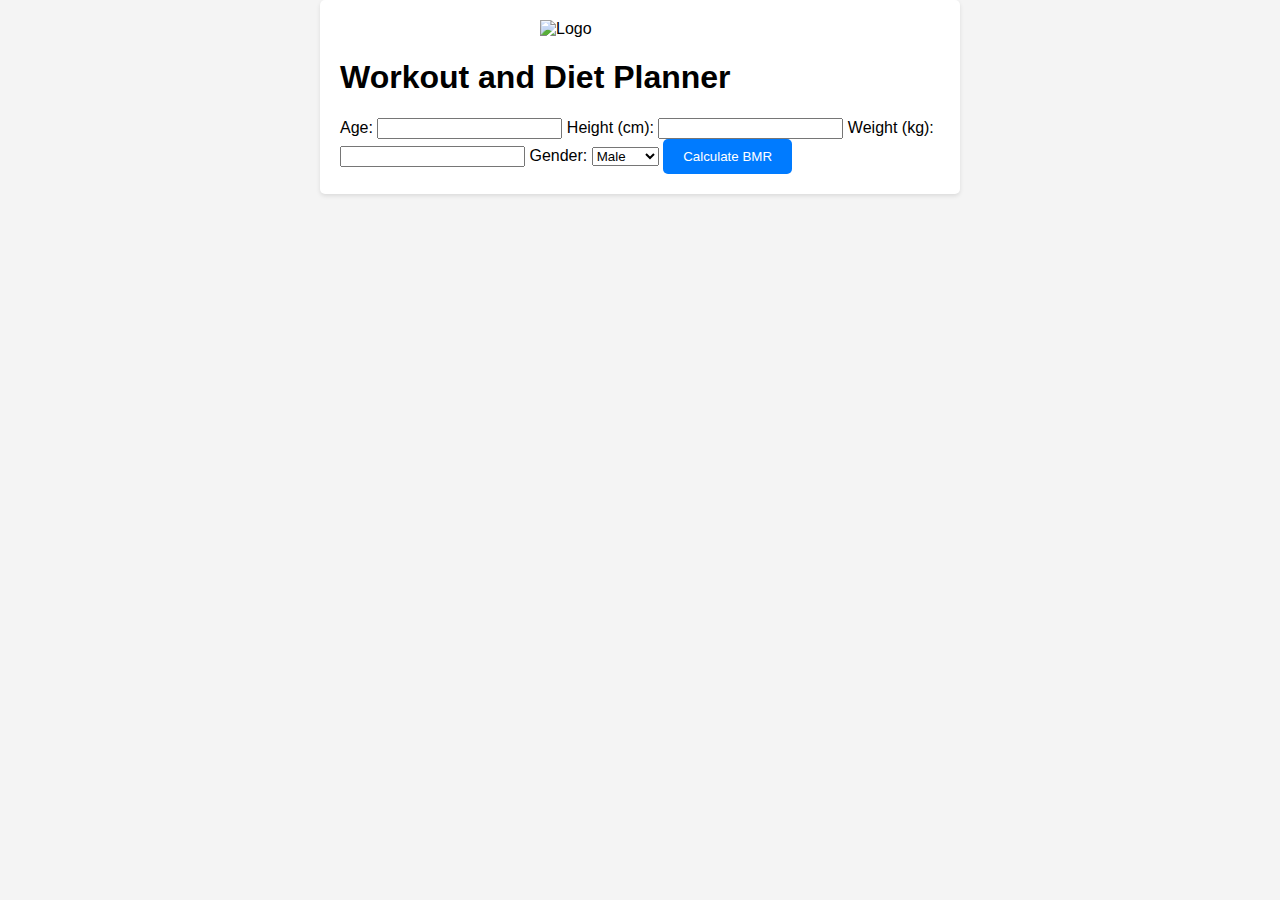
==== index.html @ a8cd9619 "updated index.html , style.css" ====
<!DOCTYPE html>
<html lang="en">
<head>
    <meta charset="UTF-8">
    <meta name="viewport" content="width=device-width, initial-scale=1.0">
    <link rel="stylesheet" href="style.css">
    <title>Workout and Diet Planner</title>
    <script>
        function calculateBMR(){
            window.open("calculate.html")
        }
    </script>
</head>
<body>
    <div class="container">
        <img src="https://encrypted-tbn0.gstatic.com/images?q=tbn:ANd9GcTtkIGXx4ZKHASgoNs0MGwedchR7hlHmCD0gA&usqp=CAU" alt="Logo" class="logo">
        <h1>Workout and Diet Planner</h1>
            <form id="userDataForm">
              <label for="age">Age:</label>
              <input type="number" id="age" name="age" required>
              <label for="height">Height (cm):</label>
              <input type="number" id="height" name="height" required>
              <label for="weight">Weight (kg):</label>
              <input type="number" id="weight" name="weight" required>
              <label for="gender">Gender:</label>
              <select id="gender" name="gender" required>
                <option value="male">Male</option>
                <option value="female">Female</option>
              </select>
              <button type="button" onclick="calculateBMR()">Calculate BMR</button>
            </form>
          </div>
          <script src="script.js"></script>
        </body>
        </html>
---- style.css ----
body {
    font-family: Arial, sans-serif;
    margin: 0;
    padding: 0;
    background-color: #f4f4f4;
  }
  
  .container {
    max-width: 600px;
    margin: 0 auto;
    padding: 20px;
    background-color: #fff;
    border-radius: 5px;
    box-shadow: 0 2px 4px rgba(0, 0, 0, 0.1);
  }
  
  button {
    padding: 10px 20px;
    background-color: #007bff;
    color: #fff;
    border: none;
    border-radius: 5px;
    cursor: pointer;
  }
  
  button:hover {
    background-color: #0056b3;
  }
  .logo{
    display: block;
    margin: 0 auto;
    max-width: 200px; /* Adjust the width as needed */
    height: auto; 
  }
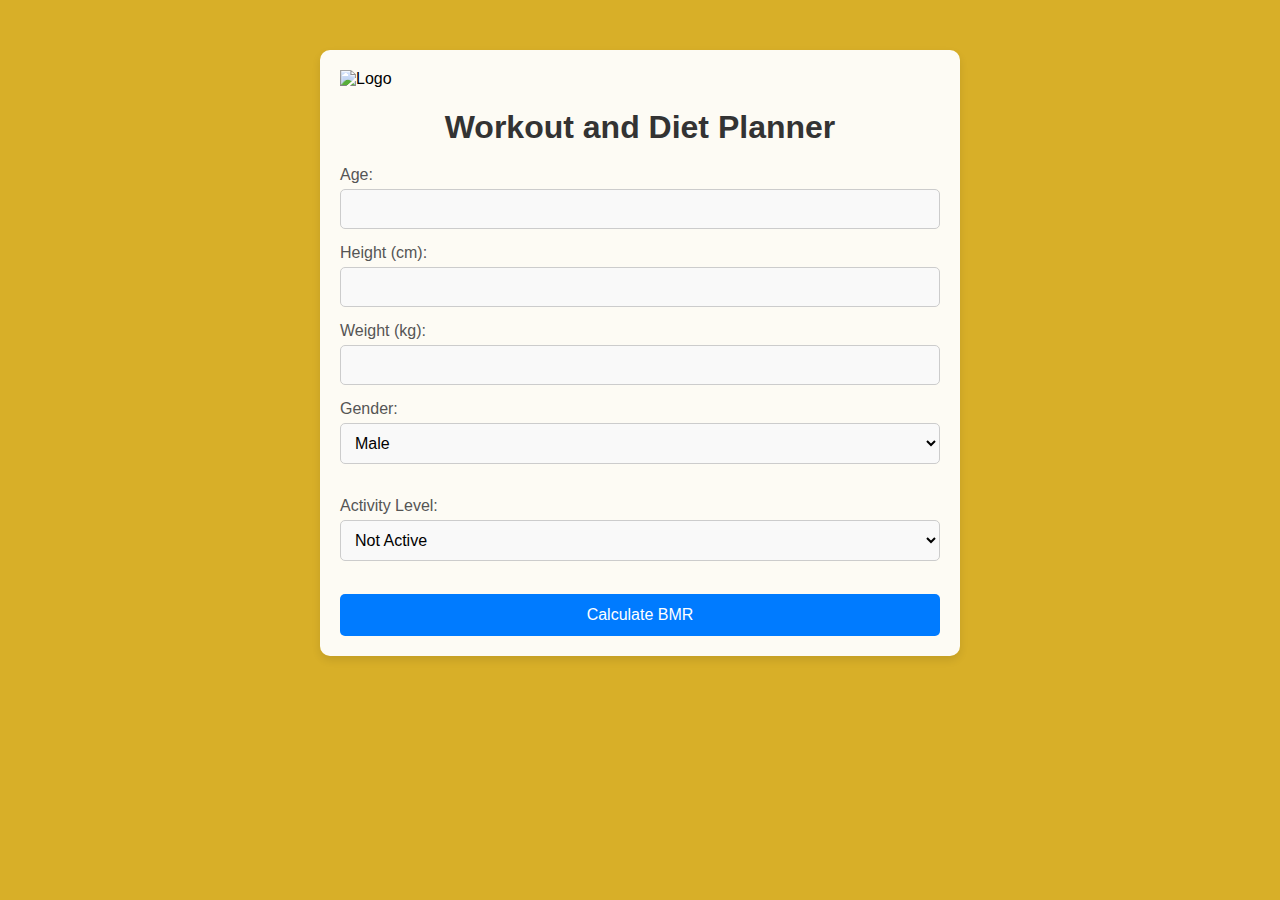
==== commit a63be8cd: "updated all files" ====
--- a/index.html
+++ b/index.html
@@ -17,17 +17,29 @@
         <h1>Workout and Diet Planner</h1>
             <form id="userDataForm">
               <label for="age">Age:</label>
-              <input type="number" id="age" name="age" required>
+              <input type="number" id="age" name="age" required> 
+
               <label for="height">Height (cm):</label>
               <input type="number" id="height" name="height" required>
+
               <label for="weight">Weight (kg):</label>
               <input type="number" id="weight" name="weight" required>
+
               <label for="gender">Gender:</label>
               <select id="gender" name="gender" required>
+
                 <option value="male">Male</option>
                 <option value="female">Female</option>
-              </select>
-              <button type="button" onclick="calculateBMR()">Calculate BMR</button>
+              </select><br>
+
+              <label for="activity">Activity Level:</label>
+            <select id="activity" name="activity" required>
+                <option value="not-active">Not Active</option>
+                <option value="active">Active</option>
+                <option value="very-active">Very Active</option>
+            </select><br>
+
+           <button type="button" onclick="calculateBMR()">Calculate BMR</button>
             </form>
           </div>
           <script src="script.js"></script>
--- a/style.css
+++ b/style.css
@@ -2,33 +2,68 @@
     font-family: Arial, sans-serif;
     margin: 0;
     padding: 0;
-    background-color: #f4f4f4;
+    background-color: #f0f0f0;
   }
   
   .container {
     max-width: 600px;
-    margin: 0 auto;
+    margin: 50px auto;
     padding: 20px;
-    background-color: #fff;
+    background-color: rgba(255, 255, 255, 0.95); /* Slightly transparent white background */
+    border-radius: 10px;
+    box-shadow: 0 4px 8px rgba(0, 0, 0, 0.1);
+  }
+  
+  h1 {
+    text-align: center;
+    margin-bottom: 20px;
+    color: #333;
+  }
+  
+  form {
+    display: flex;
+    flex-direction: column;
+  }
+  
+  label {
+    font-size: 16px;
+    margin-bottom: 5px;
+    color: #555;
+  }
+  
+  input[type="number"],
+  select {
+    padding: 10px;
+    margin-bottom: 15px;
+    border: 1px solid #ccc;
     border-radius: 5px;
-    box-shadow: 0 2px 4px rgba(0, 0, 0, 0.1);
+    font-size: 16px;
+    background-color: #f9f9f9; /* Light gray background for input fields */
   }
   
   button {
-    padding: 10px 20px;
+    padding: 12px 24px;
     background-color: #007bff;
     color: #fff;
     border: none;
     border-radius: 5px;
     cursor: pointer;
+    font-size: 16px;
+    transition: background-color 0.3s;
   }
   
   button:hover {
     background-color: #0056b3;
   }
-  .logo{
-    display: block;
-    margin: 0 auto;
-    max-width: 200px; /* Adjust the width as needed */
-    height: auto; 
-  }+  
+  button:focus {
+    outline: none;
+  }
+  
+  /* Adding a background image for the body */
+  body {
+    background: url('background-image.jpg') no-repeat center center fixed;
+    background-size: cover;
+    background-color: #d8af28; /* Fallback background color */
+  }
+  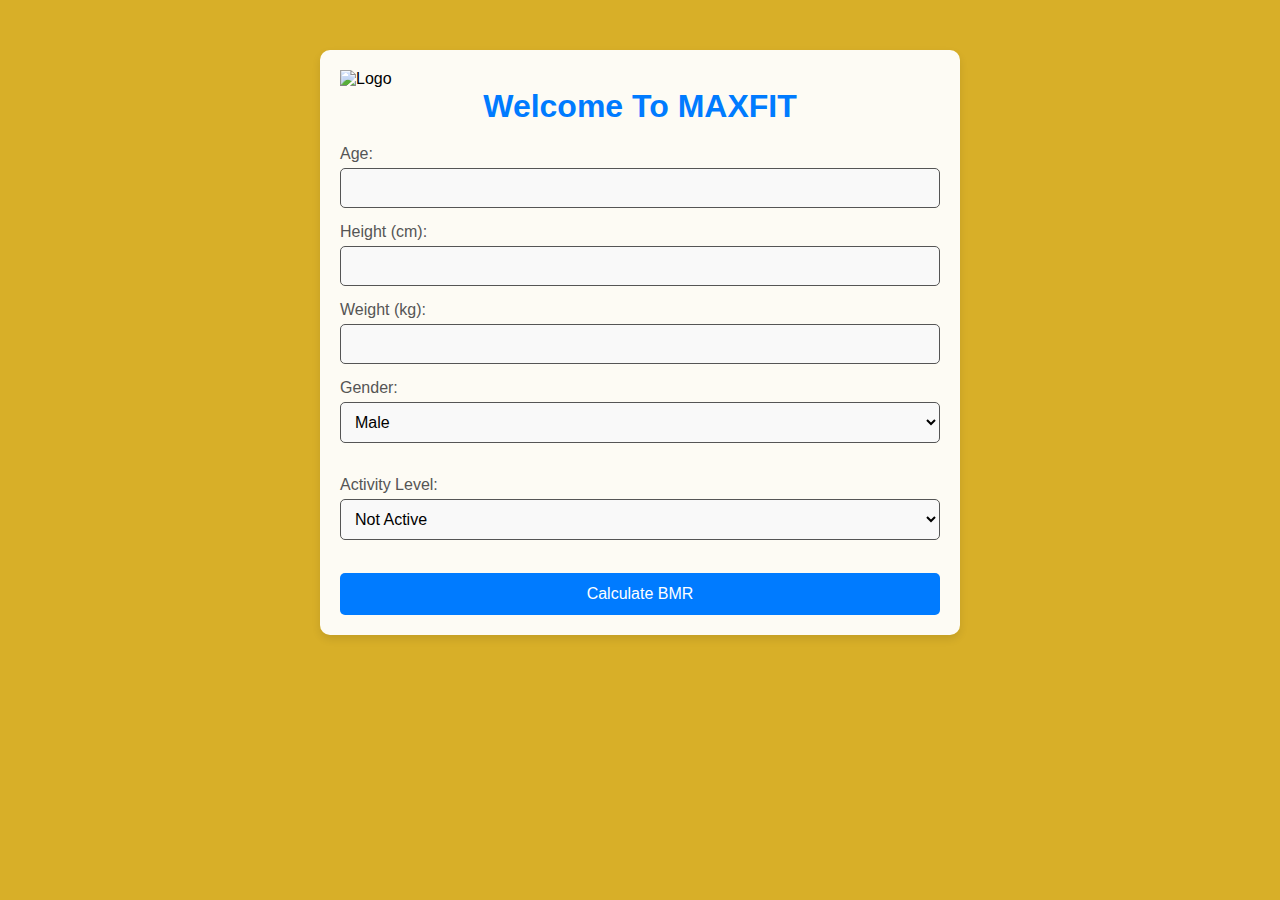
==== commit eb006b73: "Add files via upload" ====
--- a/index.html
+++ b/index.html
@@ -14,7 +14,7 @@
 <body>
     <div class="container">
         <img src="https://encrypted-tbn0.gstatic.com/images?q=tbn:ANd9GcTtkIGXx4ZKHASgoNs0MGwedchR7hlHmCD0gA&usqp=CAU" alt="Logo" class="logo">
-        <h1>Workout and Diet Planner</h1>
+        <h1>Welcome To MAXFIT</h1>
             <form id="userDataForm">
               <label for="age">Age:</label>
               <input type="number" id="age" name="age" required> 
--- a/style.css
+++ b/style.css
@@ -1,69 +1,89 @@
+/* Apply a consistent color scheme */
+:root {
+  --primary-color: #007bff; /* Blue */
+  --secondary-color: #555; /* Gray */
+  --background-color: #f0f0f0;
+  --background-translucent: rgba(255, 255, 255, 0.95);
+  --light-gray: #f9f9f9;
+  --accent-color: #d8af28; /* Gold */
+}
+
+/* Reset default styles */
+body, h1 {
+  margin: 0;
+  padding: 0;
+}
+
+/* Apply background color and font styles */
 body {
-    font-family: Arial, sans-serif;
-    margin: 0;
-    padding: 0;
-    background-color: #f0f0f0;
-  }
-  
-  .container {
-    max-width: 600px;
-    margin: 50px auto;
-    padding: 20px;
-    background-color: rgba(255, 255, 255, 0.95); /* Slightly transparent white background */
-    border-radius: 10px;
-    box-shadow: 0 4px 8px rgba(0, 0, 0, 0.1);
-  }
-  
-  h1 {
-    text-align: center;
-    margin-bottom: 20px;
-    color: #333;
-  }
-  
-  form {
-    display: flex;
-    flex-direction: column;
-  }
-  
-  label {
-    font-size: 16px;
-    margin-bottom: 5px;
-    color: #555;
-  }
-  
-  input[type="number"],
-  select {
-    padding: 10px;
-    margin-bottom: 15px;
-    border: 1px solid #ccc;
-    border-radius: 5px;
-    font-size: 16px;
-    background-color: #f9f9f9; /* Light gray background for input fields */
-  }
-  
-  button {
-    padding: 12px 24px;
-    background-color: #007bff;
-    color: #fff;
-    border: none;
-    border-radius: 5px;
-    cursor: pointer;
-    font-size: 16px;
-    transition: background-color 0.3s;
-  }
-  
-  button:hover {
-    background-color: #0056b3;
-  }
-  
-  button:focus {
-    outline: none;
-  }
-  
-  /* Adding a background image for the body */
-  body {
-    background: url('background-image.jpg') no-repeat center center fixed;
-    background-size: cover;
-    background-color: #d8af28; /* Fallback background color */
-  }
+  font-family: Arial, sans-serif;
+  background: var(--background-color);
+}
+
+/* Create a centered container */
+.container {
+  max-width: 600px;
+  margin: 50px auto;
+  padding: 20px;
+  background-color: var(--background-translucent);
+  border-radius: 10px;
+  box-shadow: 0 4px 8px rgba(0, 0, 0, 0.1);
+}
+
+/* Style headings */
+h1 {
+  text-align: center;
+  margin-bottom: 20px;
+  color: var(--primary-color);
+}
+
+/* Style form elements */
+form {
+  display: flex;
+  flex-direction: column;
+}
+
+label {
+  font-size: 16px;
+  margin-bottom: 5px;
+  color: var(--secondary-color);
+}
+
+input[type="number"],
+select {
+  padding: 10px;
+  margin-bottom: 15px;
+  border: 1px solid var(--secondary-color);
+  border-radius: 5px;
+  font-size: 16px;
+  background-color: var(--light-gray);
+}
+
+button {
+  padding: 12px 24px;
+  background-color: var(--primary-color);
+  color: #fff;
+  border: none;
+  border-radius: 5px;
+  cursor: pointer;
+  font-size: 16px;
+  transition: background-color 0.3s;
+}
+
+button:hover {
+  background-color: #0056b3;
+}
+
+button:focus {
+  outline: none;
+}
+
+/* Set a beautiful background image with an overlay */
+body {
+  background: url('background-image.jpg') no-repeat center center fixed,
+              var(--accent-color);
+  background-size: cover;
+  background-blend-mode: overlay;
+}
+
   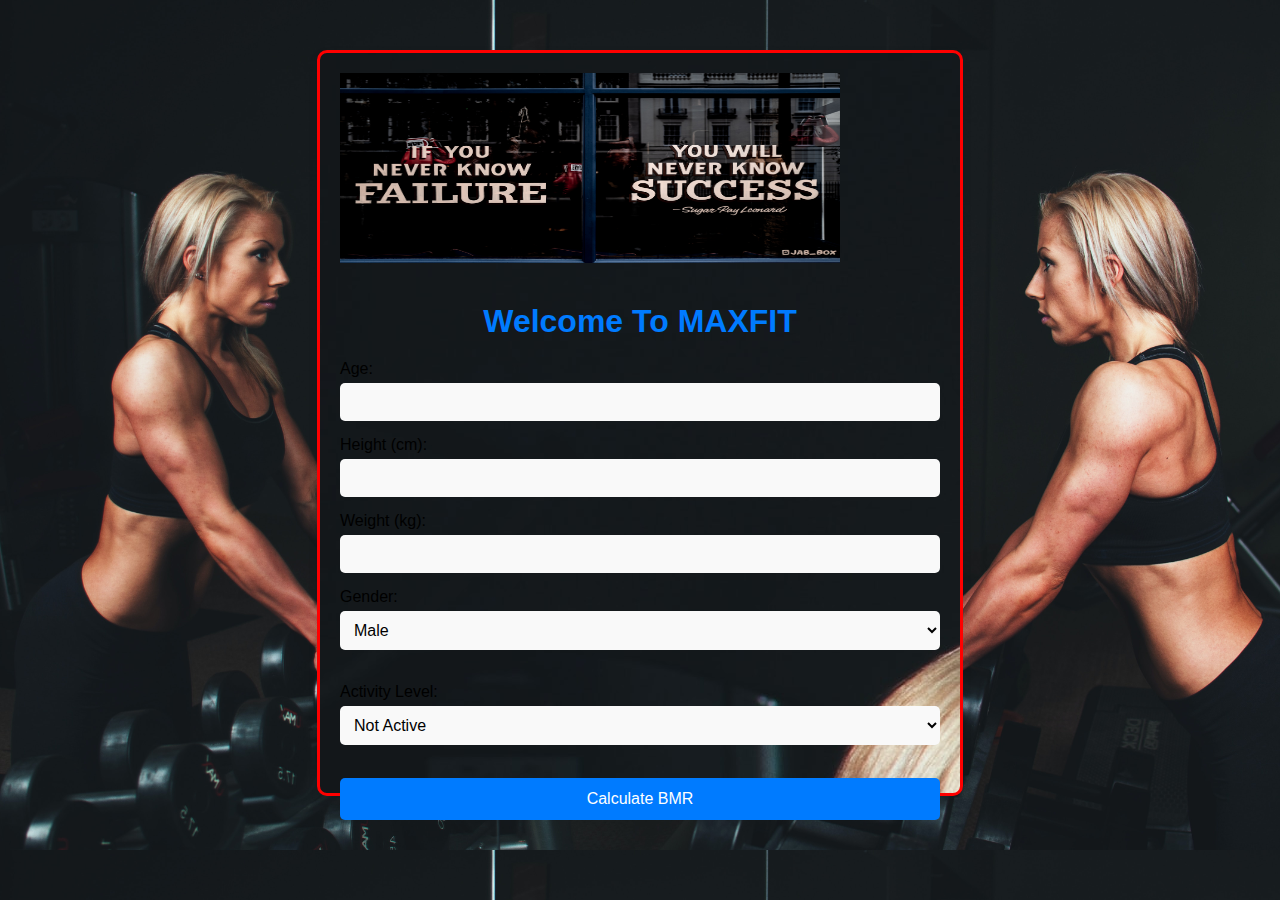
==== commit 42142a89: "updated all files" ====
--- a/index.html
+++ b/index.html
@@ -10,10 +10,18 @@
             window.open("calculate.html")
         }
     </script>
+    <style type="text/css">
+      div{
+        height : 700px;
+        border : 3px solid red;
+        background: url('both.jpg');
+      }
+    </style>
 </head>
 <body>
     <div class="container">
-        <img src="https://encrypted-tbn0.gstatic.com/images?q=tbn:ANd9GcTtkIGXx4ZKHASgoNs0MGwedchR7hlHmCD0gA&usqp=CAU" alt="Logo" class="logo">
+        <img src="logo.jpg" alt="Logo" width="500px" height="190px" class="logo">
+        <br><br><br>
         <h1>Welcome To MAXFIT</h1>
             <form id="userDataForm">
               <label for="age">Age:</label>
--- a/style.css
+++ b/style.css
@@ -1,11 +1,11 @@
 /* Apply a consistent color scheme */
 :root {
-  --primary-color: #007bff; /* Blue */
-  --secondary-color: #555; /* Gray */
+  --primary-color: #007bff; Blue
+  --secondary-color: #555; Gray
   --background-color: #f0f0f0;
   --background-translucent: rgba(255, 255, 255, 0.95);
   --light-gray: #f9f9f9;
-  --accent-color: #d8af28; /* Gold */
+  --accent-color: #d8af28; Gold
 }
 
 /* Reset default styles */
@@ -80,10 +80,11 @@
 
 /* Set a beautiful background image with an overlay */
 body {
-  background: url('background-image.jpg') no-repeat center center fixed,
-              var(--accent-color);
+  background: url('both.jpg');
+   /* no-repeat center center fixed, */
+              /* var(--accent-color); */
   background-size: cover;
-  background-blend-mode: overlay;
+  /* background-blend-mode: overlay; */
 }
 
   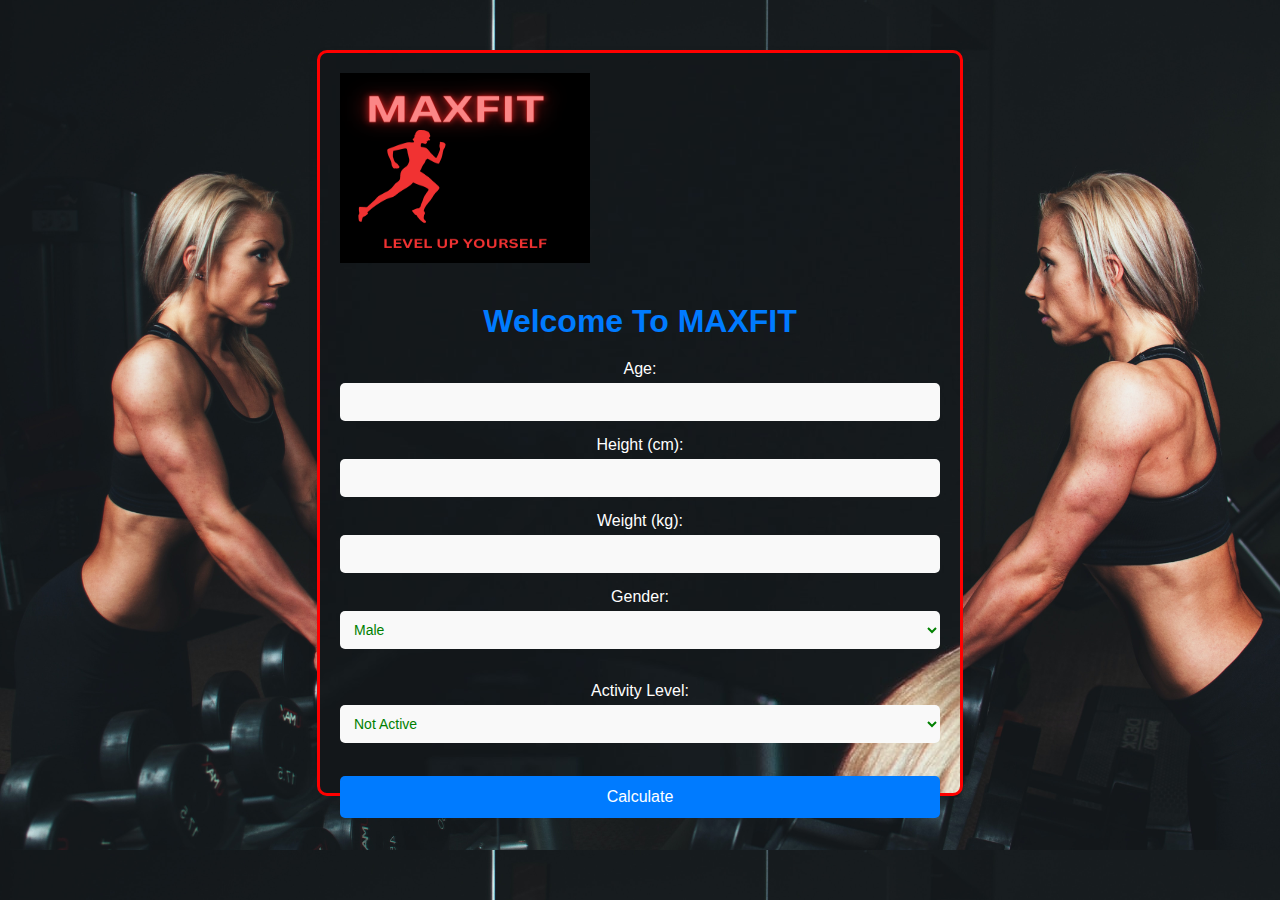
==== commit d3b1e16a: "Add files via upload" ====
--- a/index.html
+++ b/index.html
@@ -20,7 +20,7 @@
 </head>
 <body>
     <div class="container">
-        <img src="logo.jpg" alt="Logo" width="500px" height="190px" class="logo">
+        <img src="image.png" alt="Logo" width="250px" height="190px" class="logo">
         <br><br><br>
         <h1>Welcome To MAXFIT</h1>
             <form id="userDataForm">
@@ -47,7 +47,7 @@
                 <option value="very-active">Very Active</option>
             </select><br>
 
-           <button type="button" onclick="calculateBMR()">Calculate BMR</button>
+           <button type="button" onclick="calculateBMR()">Calculate</button>
             </form>
           </div>
           <script src="script.js"></script>
--- a/style.css
+++ b/style.css
@@ -39,14 +39,16 @@
 
 /* Style form elements */
 form {
+  text-align: center;
   display: flex;
   flex-direction: column;
 }
 
 label {
+  color: #fff;
   font-size: 16px;
   margin-bottom: 5px;
-  color: var(--secondary-color);
+  /* color: var(--secondary-color); */
 }
 
 input[type="number"],
@@ -86,5 +88,14 @@
   background-size: cover;
   /* background-blend-mode: overlay; */
 }
+input, select {
+  color: green; /* Change to the desired text color */
+  font-size: 14px; /* Change to the desired font size */
+}
 
-  +/* Adjust the width of the select box */
+#goal {
+  width: 500px; /* Adjust the width as needed */
+}
+/* Add this code to your styles.css file */
+
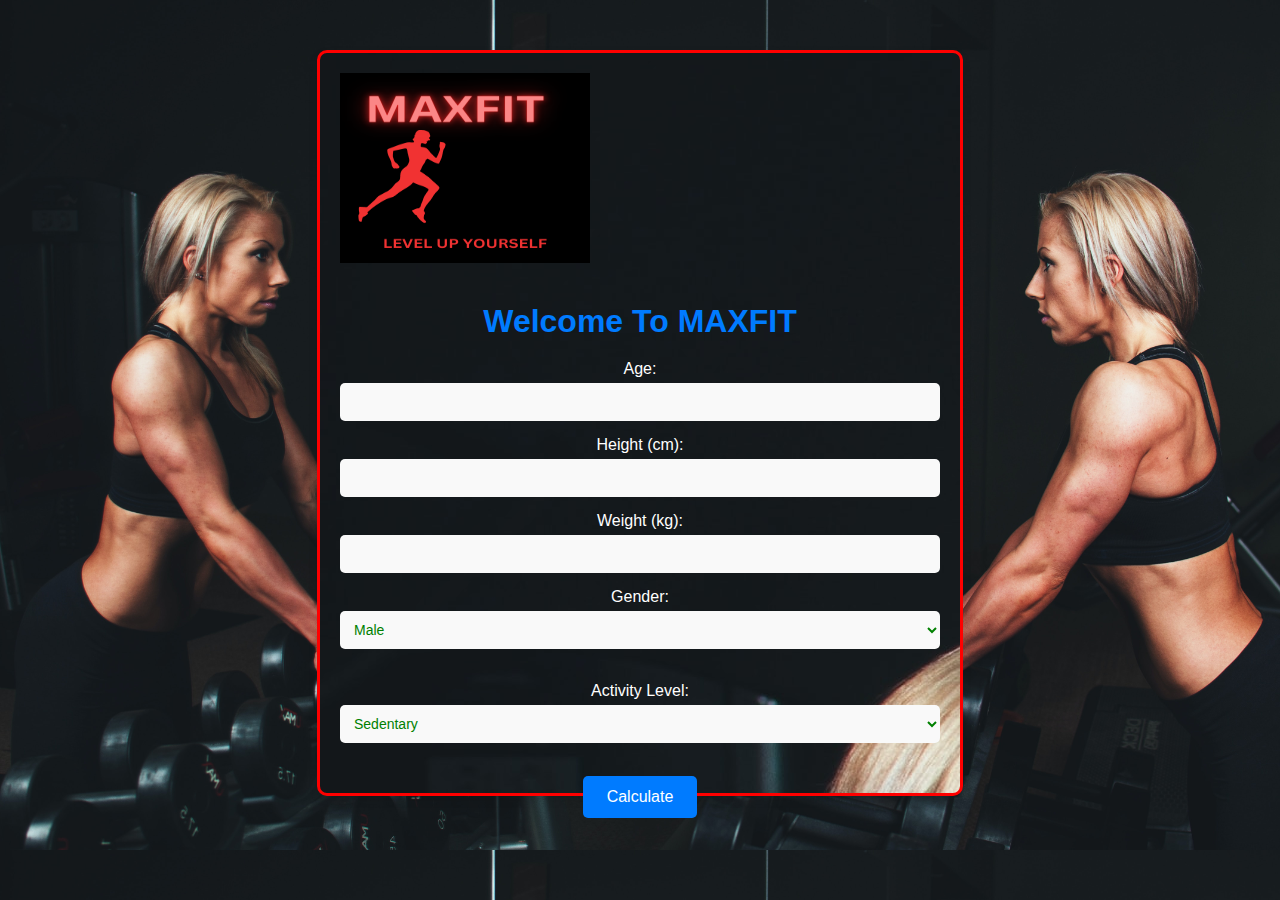
==== commit 422d658a: "updated all files" ====
--- a/index.html
+++ b/index.html
@@ -23,7 +23,7 @@
         <img src="image.png" alt="Logo" width="250px" height="190px" class="logo">
         <br><br><br>
         <h1>Welcome To MAXFIT</h1>
-            <form id="userDataForm">
+            <form id="calculater-form">
               <label for="age">Age:</label>
               <input type="number" id="age" name="age" required> 
 
@@ -41,16 +41,45 @@
               </select><br>
 
               <label for="activity">Activity Level:</label>
-            <select id="activity" name="activity" required>
+              <select id="activity" required>
+                <option value="sedentary">Sedentary</option>
+                <option value="lightlyActive">Lightly Active</option>
+                <option value="moderatelyActive">Moderately Active</option>
+                <option value="veryActive">Very Active</option>
+                <option value="superActive">Super Active</option>
+            <!-- <select id="activity" name="activity" required>
                 <option value="not-active">Not Active</option>
                 <option value="active">Active</option>
-                <option value="very-active">Very Active</option>
+                <option value="very-active">Very Active</option> -->
             </select><br>
-
-           <button type="button" onclick="calculateBMR()">Calculate</button>
+           <a href="calculate.html">
+           <button type="button" id="calculate-button">Calculate</button></a>
             </form>
           </div>
-          <script src="script.js"></script>
-        </body>
-        </html>
-         
+          
+        <script>
+        //   document.getElementById("calculate-button").addEventListener("click", function() {
+        //       const age = document.getElementById("age").value;
+        //       const height = document.getElementById("height").value;
+        //       const weight = document.getElementById("weight").value;
+        //       const gender = document.getElementById("gender").value;
+        //       const activity = document.getElementById("activity").value;
+  
+        //        // Store data in cookies
+        // document.cookie = `age=${age};`;
+        // document.cookie = `height=${height};`;
+        // document.cookie = `weight=${weight};`;
+        // document.cookie = `gender=${gender};`;
+        // document.cookie = `activity=${activity};`;
+
+        //  Redirect to calculate.html
+        // window.location.href = "calculate.html";
+   
+              // Redirect to calculate.html
+              // window.location.href = "calculate.html";
+              // window.location.href = `calculate.html?age=${age}&height=${height}&weight=${weight}&gender=${gender}&activity=${activity}`;
+          // }); 
+      </script>
+      <script src="script.js"></script>
+  </body>
+  </html>
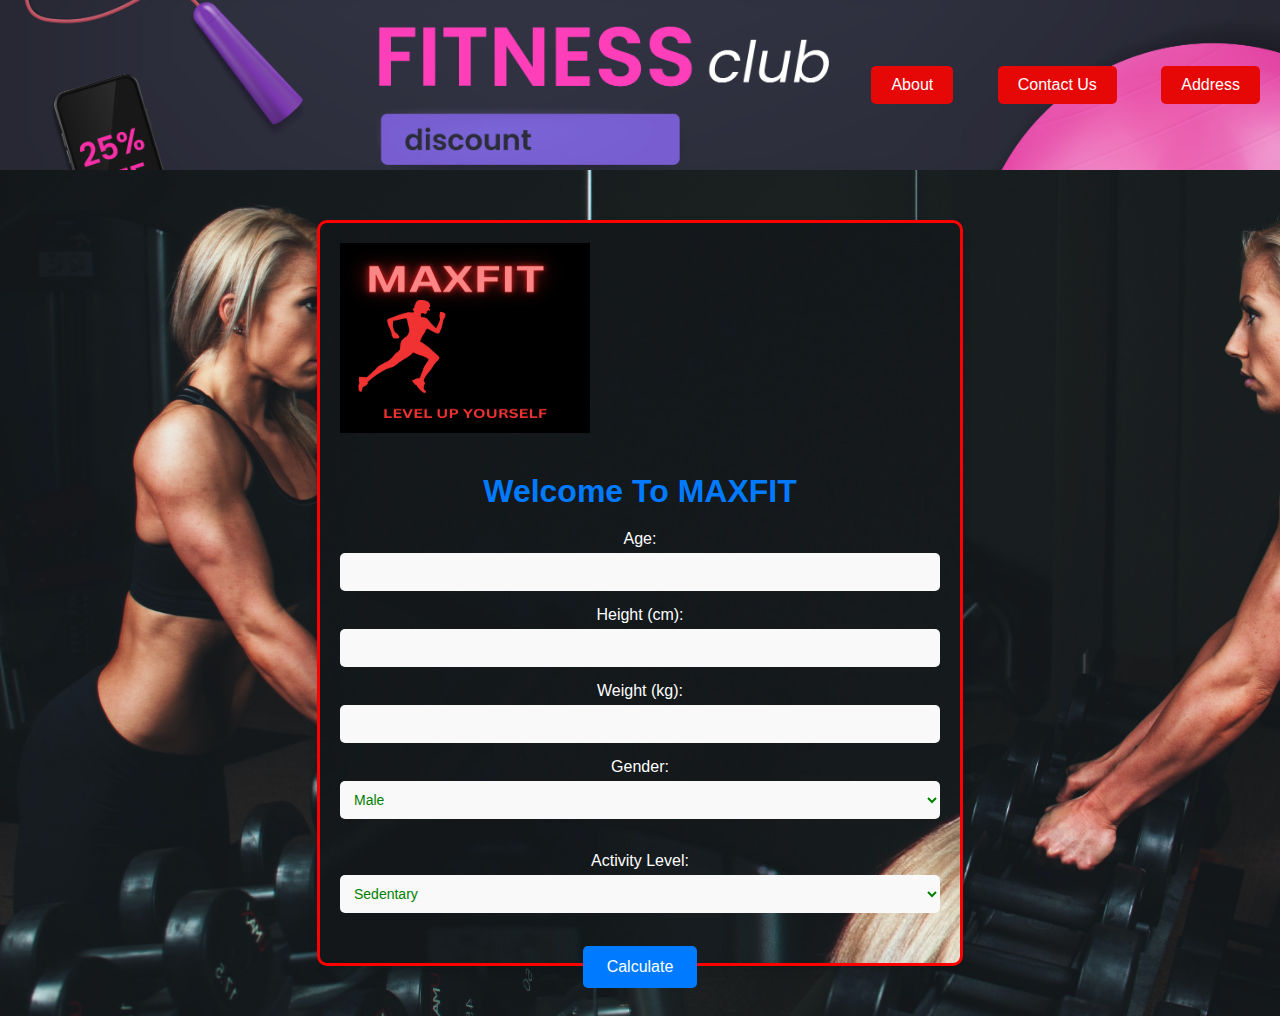
==== commit ca4dad2c: "updated files" ====
--- a/index.html
+++ b/index.html
@@ -11,14 +11,89 @@
         }
     </script>
     <style type="text/css">
-      div{
+body {
+            margin: 0;
+            padding: 0;
+            font-family: Arial, sans-serif;
+            /* margin: 0;
+            /* padding: 0;
+            font-family: Arial, sans-serif;
+            background-image: url('both.jpg');
+            background-size: cover;
+            background-repeat: no-repeat;
+            background-position: center; */ 
+        }
+        .footer {
+          text-align: right;
+            background-image: url('6312962.jpg');
+            background-size: cover;
+            background-repeat: no-repeat;
+            background-position: center;
+            padding: 50px 0;
+    /* background-color: #333; */
+    color: #fff;
+    /* padding: 40px 0; */
+    /* text-align: center; */
+    /* border : 3px solid red; */
+    /* height: 10px; */
+}
+
+.footer ul {
+    list-style-type: none;
+    padding: 0;
+}
+
+.footer li {
+    display: inline-block;
+    margin: 0 20px;
+    font-size: 16px;
+}
+
+.footer a {
+            display: inline-block;
+            padding: 10px 20px;
+            background-color: rgb(230, 7, 7);
+            text-decoration: none;
+            color: white;
+            border-radius: 5px;
+    color: #fff;
+    text-decoration: none;
+    transition: color 0.3s ease-in-out;
+}
+
+.footer a:hover {
+    color: #f2f2f2;
+}
+
+       .container{
         height : 700px;
         border : 3px solid red;
         background: url('both.jpg');
       }
+      div{
+        top: 0%;
+        /* height : 100px; */
+        /* border : 3px solid red; */
+        /* background: url('both.jpg'); */
+      }
+      
+
+    
     </style>
 </head>
 <body>
+  
+<div class="footer">
+    <ul>
+        <li><a href="address.html">About</a></li>
+        <li><a href="#">Contact Us</a></li>
+        <li><a href="#">Address</a></li>
+    </ul>
+</div>
+
+  
+  
+  
     <div class="container">
         <img src="image.png" alt="Logo" width="250px" height="190px" class="logo">
         <br><br><br>
@@ -47,39 +122,14 @@
                 <option value="moderatelyActive">Moderately Active</option>
                 <option value="veryActive">Very Active</option>
                 <option value="superActive">Super Active</option>
-            <!-- <select id="activity" name="activity" required>
-                <option value="not-active">Not Active</option>
-                <option value="active">Active</option>
-                <option value="very-active">Very Active</option> -->
+           
             </select><br>
            <a href="calculate.html">
            <button type="button" id="calculate-button">Calculate</button></a>
             </form>
           </div>
+        
           
-        <script>
-        //   document.getElementById("calculate-button").addEventListener("click", function() {
-        //       const age = document.getElementById("age").value;
-        //       const height = document.getElementById("height").value;
-        //       const weight = document.getElementById("weight").value;
-        //       const gender = document.getElementById("gender").value;
-        //       const activity = document.getElementById("activity").value;
-  
-        //        // Store data in cookies
-        // document.cookie = `age=${age};`;
-        // document.cookie = `height=${height};`;
-        // document.cookie = `weight=${weight};`;
-        // document.cookie = `gender=${gender};`;
-        // document.cookie = `activity=${activity};`;
-
-        //  Redirect to calculate.html
-        // window.location.href = "calculate.html";
-   
-              // Redirect to calculate.html
-              // window.location.href = "calculate.html";
-              // window.location.href = `calculate.html?age=${age}&height=${height}&weight=${weight}&gender=${gender}&activity=${activity}`;
-          // }); 
-      </script>
       <script src="script.js"></script>
   </body>
   </html>
--- a/style.css
+++ b/style.css
@@ -1,4 +1,4 @@
-/* Apply a consistent color scheme */
+
 :root {
   --primary-color: #007bff; Blue
   --secondary-color: #555; Gray
@@ -37,7 +37,7 @@
   color: var(--primary-color);
 }
 
-/* Style form elements */
+
 form {
   text-align: center;
   display: flex;
@@ -80,22 +80,21 @@
   outline: none;
 }
 
-/* Set a beautiful background image with an overlay */
+
 body {
   background: url('both.jpg');
-   /* no-repeat center center fixed, */
-              /* var(--accent-color); */
+   
   background-size: cover;
-  /* background-blend-mode: overlay; */
+  
 }
 input, select {
-  color: green; /* Change to the desired text color */
-  font-size: 14px; /* Change to the desired font size */
+  color: green; 
+  font-size: 14px; 
 }
 
-/* Adjust the width of the select box */
+
 #goal {
-  width: 500px; /* Adjust the width as needed */
+  width: 500px; 
 }
-/* Add this code to your styles.css file */
 
+
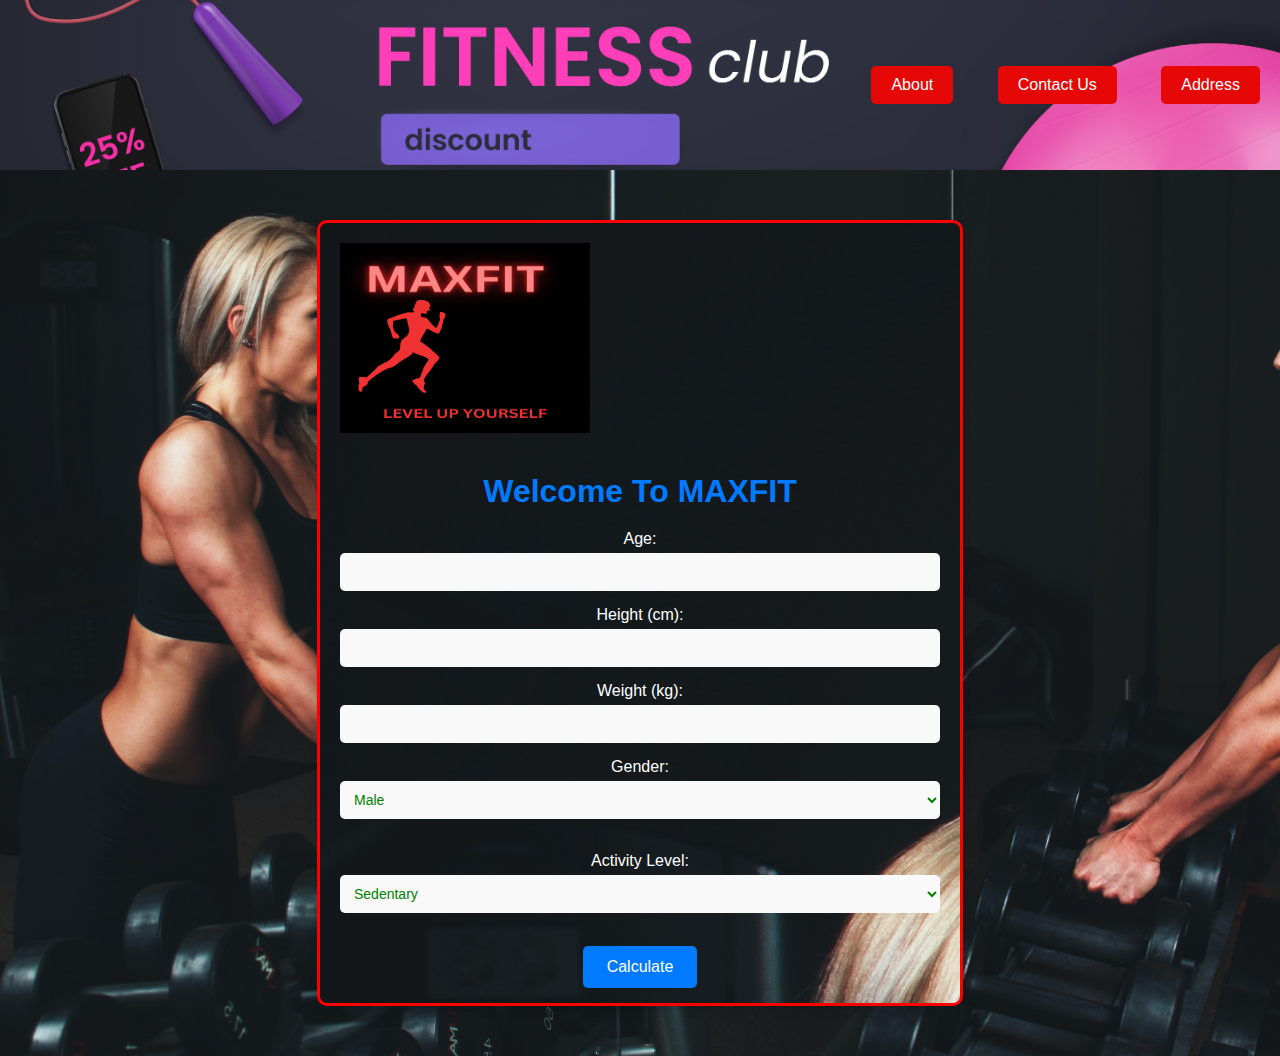
==== commit 4dd804c9: "Add files via upload" ====
--- a/index.html
+++ b/index.html
@@ -66,7 +66,7 @@
 }
 
        .container{
-        height : 700px;
+        height : 740px;
         border : 3px solid red;
         background: url('both.jpg');
       }
